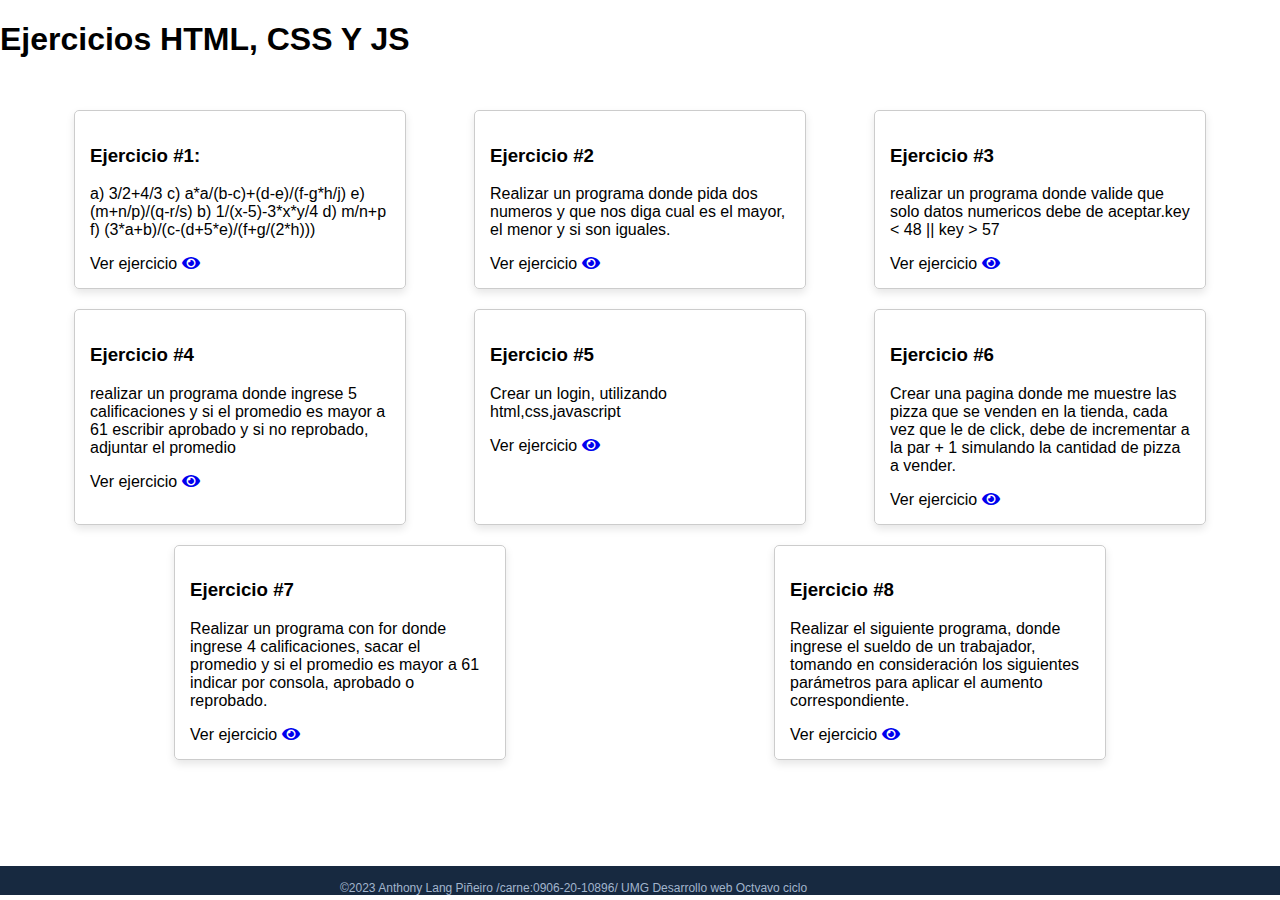
==== index.html @ 5d3fefb0 "first commit" ====
<!DOCTYPE html>
<html lang="en">
  <head>
    <meta charset="UTF-8" />
    <meta name="viewport" content="width=device-width, initial-scale=1.0" />
    <title>Ejercicios JS</title>
    <link rel="stylesheet" href="styles.css" />
    <link rel="stylesheet" href="https://use.fontawesome.com/releases/v5.12.1/css/all.css" crossorigin="anonymous">
    <link
    href="https://fonts.googleapis.com/css2?family=Poppins:wght@300;400;500&display=swap"
    rel="stylesheet"
  />
  </head>

  <body>
    <h1>Ejercicios HTML, CSS Y JS</h1>
    <div class="container">
      <div class="card">
        <h3>Ejercicio #1:</h3>
        <p>a) 3/2+4/3                             c) a*a/(b-c)+(d-e)/(f-g*h/j)         e) (m+n/p)/(q-r/s) 
            b) 1/(x-5)-3*x*y/4                     d) m/n+p                             f) (3*a+b)/(c-(d+5*e)/(f+g/(2*h))) 
        </p>
            <label >Ver ejercicio</label>
            <a id="button-plus" href="/Ejercicio1/index.html" target="_blank"><i class="fas fa-eye"></i></a>
      </div>
      <div class="card">
        <h3>Ejercicio #2</h3>
        <p>Realizar un programa donde pida dos numeros y que nos diga cual es el mayor, el menor y si son iguales.</p>
        <label >Ver ejercicio</label>
        <a id="button-plus" href="/Ejercicio2/index.html" target="_blank"><i class="fas fa-eye"></i></a>
        
      </div>
      <div class="card">
        <h3>Ejercicio #3</h3>
        <p>realizar un programa donde valide que solo datos numericos debe de aceptar.key < 48 || key > 57</p>
         <label >Ver ejercicio</label>
        <a id="button-plus" href="/Ejercicio3/index.html" target="_blank"><i class="fas fa-eye"></i></a>
      </div>
      <div class="card">
        <h3>Ejercicio #4</h3>
        <p>realizar un programa donde ingrese 5 calificaciones y si el promedio es mayor a 61 escribir aprobado y si no reprobado, adjuntar el promedio</p>
         <label >Ver ejercicio</label>
        <a id="button-plus" href="/Ejercicio4/index.html" target="_blank"><i class="fas fa-eye"></i></a>
      </div>
      <div class="card">
        <h3>Ejercicio #5</h3>
        <p>Crear un login, utilizando html,css,javascript</p>
        <label >Ver ejercicio</label>
        <a id="button-plus" href="/Ejercicio5/index.html" target="_blank"><i class="fas fa-eye"></i></a>
      </div>
      <div class="card">
        <h3>Ejercicio #6</h3>
        <p>Crear una pagina donde me muestre las pizza que se venden en la tienda, cada vez que le de click, debe de incrementar a la par + 1 simulando 
          la cantidad de pizza a vender.</p>
          <label >Ver ejercicio</label>
          <a id="button-plus" href="/Ejercicio6/index.html" target="_blank"><i class="fas fa-eye"></i></a>
      </div>
      <div class="card">
        <h3>Ejercicio #7</h3>
        <p>Realizar un programa con for donde ingrese 4 calificaciones, sacar el promedio y si el promedio es mayor a 61 indicar por consola, aprobado o reprobado.</p>
        <label >Ver ejercicio</label>
        <a id="button-plus" href="/Ejercicio7/index.html" target="_blank"><i class="fas fa-eye"></i></a>
      </div>
      <div class="card">
        <h3>Ejercicio #8</h3>
        <p>Realizar el siguiente programa, donde ingrese el sueldo de un trabajador, tomando en consideración los siguientes parámetros para aplicar el aumento correspondiente.
        </p>
        <label >Ver ejercicio</label>
        <a id="button-plus" href="/Ejercicio8/index.html" target="_blank"><i class="fas fa-eye"></i></a>
      </div>
    </div>
    <section>
      <footer class="bottom">
        <div class="legal">
          <span> ©2023 Anthony Lang Piñeiro /carne:0906-20-10896/ UMG Desarrollo web Octvavo ciclo</span>
        </div>
      </footer>
    </section>
  </body>
</html>
---- styles.css ----
body {
  font-family: Arial, sans-serif;
  margin: 0;
  padding: 0;
}

.container {
  display: flex;
  flex-wrap: wrap;
  justify-content: space-around;
  max-width: 1200px;
  margin: 0 auto;
  padding: 20px;
  padding-bottom: 20px;
}

.card {
  width: 300px;
  border: 1px solid #ccc;
  border-radius: 5px;
  padding: 15px;
  margin: 10px;
  box-shadow: 0 4px 8px rgba(0, 0, 0, 0.1);
}

.card img {
  width: 100%;
  border-radius: 5px;
  margin-bottom: 10px;
}

@media screen and (max-width: 768px) {
  .card {
    width: 100%;
  }
}
.content {
  padding: 20px;
}

section {
  position: fixed;
  left: 0;
  bottom: 5px;
  width: 100%;
  background: #172940;
  padding-top: 15px;
}

footer {
  display: flex;
  align-items: flex-start;
  margin: 0 30px;
}

@media (width < 620px) {
  footer {
    flex-direction: column;
  }

  footer.bottom {
    flex-direction: column-reverse;
  }
}

footer > img {
  margin-top: 10px;
}

@media (width >= 620px) {
  footer {
    margin: 0 auto;
    max-width: 600px;
    padding: 0;
  }
}

footer {
  color: #a2b5cd;
}

footer.bottom {
  padding: 0px;
  justify-content: space-between;
}

footer h2 {
  margin: 0;
  font-size: 16px;
  font-weight: 400;
  color: #f7f7f7;
}

.legal {
  font-size: 12px;
}

.legal > a {
  margin: 0 4px;
}

.legal > span {
  margin-right: 10px;
}

footer.bottom .links {
  display: flex;
  gap: 18px;
}

footer.bottom .links > a {
  font-size: 24px;
}

@media (width < 420px) {
  footer {
    text-align: center;
    align-items: center;
  }

  footer.top .links {
    grid-template-columns: 1fr;
  }

  footer.bottom {
    align-items: center;
  }

  .legal > span {
    display: block;
    margin-right: 0;
    margin-bottom: 2px;
  }
}
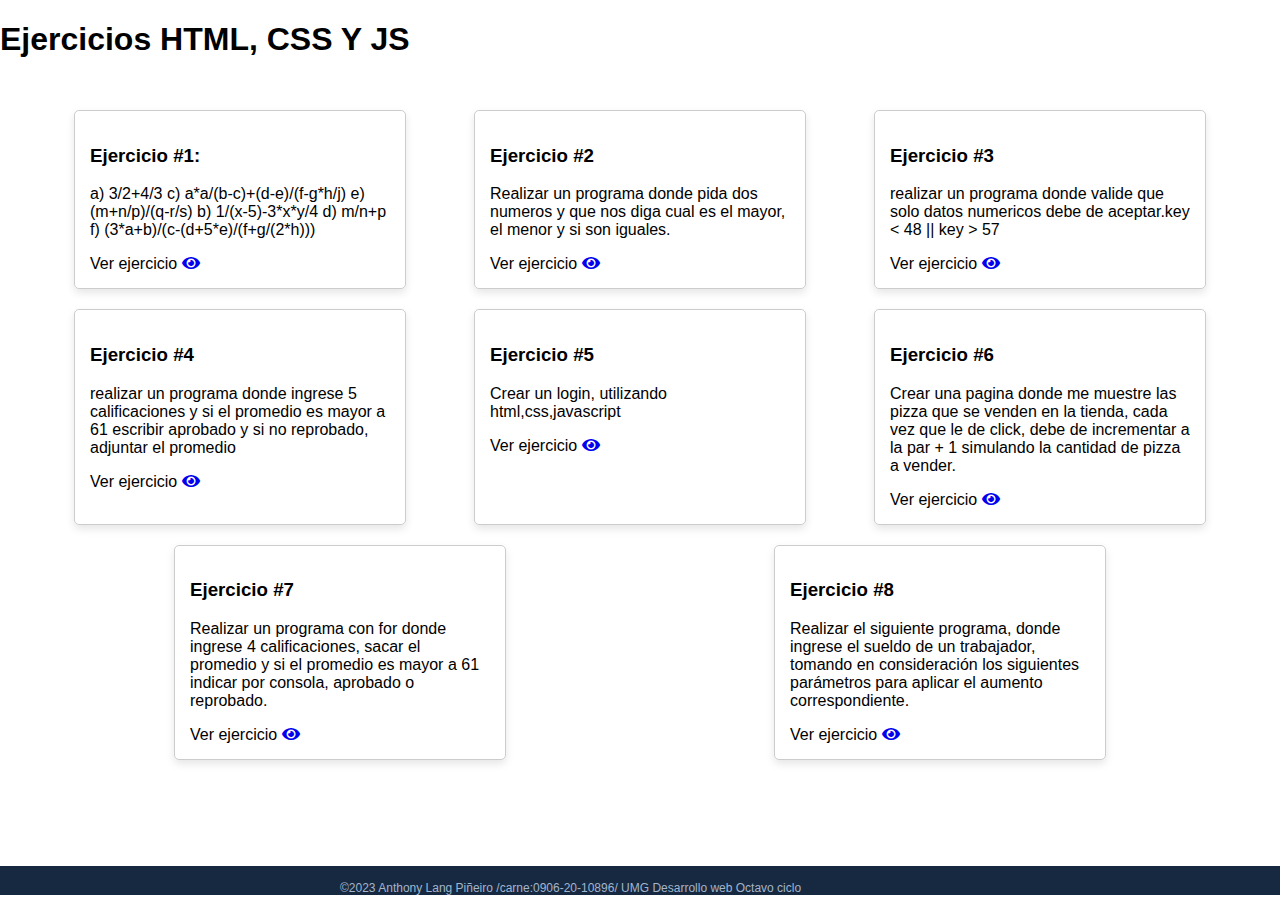
==== commit 26e299db: "cambios agregue redireccion a home" ====
--- a/index.html
+++ b/index.html
@@ -21,58 +21,58 @@
             b) 1/(x-5)-3*x*y/4                     d) m/n+p                             f) (3*a+b)/(c-(d+5*e)/(f+g/(2*h))) 
         </p>
             <label >Ver ejercicio</label>
-            <a id="button-plus" href="/Ejercicio1/index.html" target="_blank"><i class="fas fa-eye"></i></a>
+            <a id="button-plus" href="/Ejercicio1/index.html" ><i class="fas fa-eye"></i></a>
       </div>
       <div class="card">
         <h3>Ejercicio #2</h3>
         <p>Realizar un programa donde pida dos numeros y que nos diga cual es el mayor, el menor y si son iguales.</p>
         <label >Ver ejercicio</label>
-        <a id="button-plus" href="/Ejercicio2/index.html" target="_blank"><i class="fas fa-eye"></i></a>
+        <a id="button-plus" href="/Ejercicio2/index.html" ><i class="fas fa-eye"></i></a>
         
       </div>
       <div class="card">
         <h3>Ejercicio #3</h3>
         <p>realizar un programa donde valide que solo datos numericos debe de aceptar.key < 48 || key > 57</p>
          <label >Ver ejercicio</label>
-        <a id="button-plus" href="/Ejercicio3/index.html" target="_blank"><i class="fas fa-eye"></i></a>
+        <a id="button-plus" href="/Ejercicio3/index.html" ><i class="fas fa-eye"></i></a>
       </div>
       <div class="card">
         <h3>Ejercicio #4</h3>
         <p>realizar un programa donde ingrese 5 calificaciones y si el promedio es mayor a 61 escribir aprobado y si no reprobado, adjuntar el promedio</p>
          <label >Ver ejercicio</label>
-        <a id="button-plus" href="/Ejercicio4/index.html" target="_blank"><i class="fas fa-eye"></i></a>
+        <a id="button-plus" href="/Ejercicio4/index.html" ><i class="fas fa-eye"></i></a>
       </div>
       <div class="card">
         <h3>Ejercicio #5</h3>
         <p>Crear un login, utilizando html,css,javascript</p>
         <label >Ver ejercicio</label>
-        <a id="button-plus" href="/Ejercicio5/index.html" target="_blank"><i class="fas fa-eye"></i></a>
+        <a id="button-plus" href="/Ejercicio5/index.html" ><i class="fas fa-eye"></i></a>
       </div>
       <div class="card">
         <h3>Ejercicio #6</h3>
         <p>Crear una pagina donde me muestre las pizza que se venden en la tienda, cada vez que le de click, debe de incrementar a la par + 1 simulando 
           la cantidad de pizza a vender.</p>
           <label >Ver ejercicio</label>
-          <a id="button-plus" href="/Ejercicio6/index.html" target="_blank"><i class="fas fa-eye"></i></a>
+          <a id="button-plus" href="/Ejercicio6/index.html" ><i class="fas fa-eye"></i></a>
       </div>
       <div class="card">
         <h3>Ejercicio #7</h3>
         <p>Realizar un programa con for donde ingrese 4 calificaciones, sacar el promedio y si el promedio es mayor a 61 indicar por consola, aprobado o reprobado.</p>
         <label >Ver ejercicio</label>
-        <a id="button-plus" href="/Ejercicio7/index.html" target="_blank"><i class="fas fa-eye"></i></a>
+        <a id="button-plus" href="/Ejercicio7/index.html" ><i class="fas fa-eye"></i></a>
       </div>
       <div class="card">
         <h3>Ejercicio #8</h3>
         <p>Realizar el siguiente programa, donde ingrese el sueldo de un trabajador, tomando en consideración los siguientes parámetros para aplicar el aumento correspondiente.
         </p>
         <label >Ver ejercicio</label>
-        <a id="button-plus" href="/Ejercicio8/index.html" target="_blank"><i class="fas fa-eye"></i></a>
+        <a id="button-plus" href="/Ejercicio8/index.html" ><i class="fas fa-eye"></i></a>
       </div>
     </div>
     <section>
       <footer class="bottom">
         <div class="legal">
-          <span> ©2023 Anthony Lang Piñeiro /carne:0906-20-10896/ UMG Desarrollo web Octvavo ciclo</span>
+          <span> ©2023 Anthony Lang Piñeiro /carne:0906-20-10896/ UMG Desarrollo web Octavo ciclo</span>
         </div>
       </footer>
     </section>
